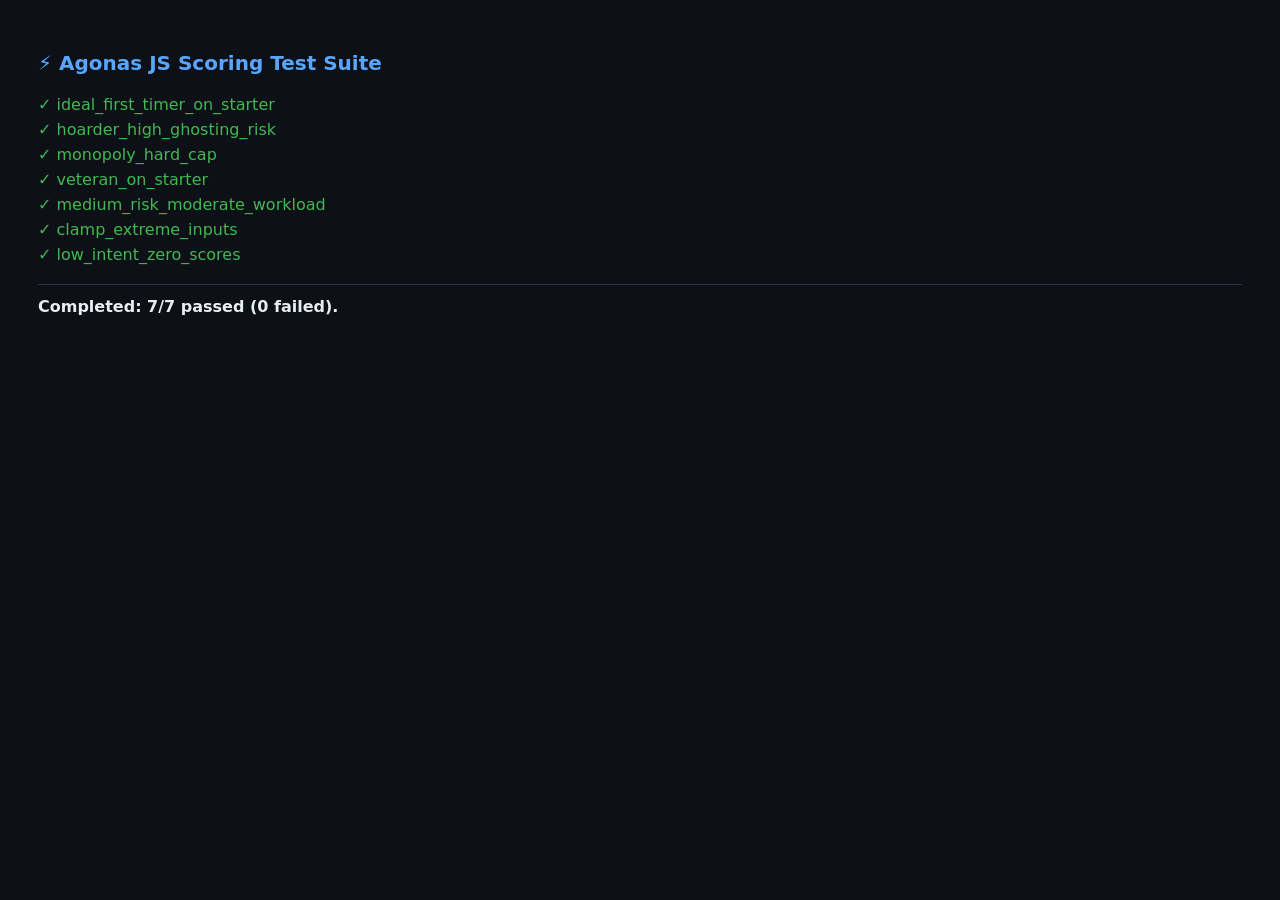
==== extension/tests/test_runner.html @ e10c2d69 "extension" ====
<!doctype html>
<html lang="en">
<head>
  <meta charset="utf-8" />
  <title>Agonas Scorer Test Suite</title>
  <style>
    body { background: #0d1117; color: #e6edf3; font-family: system-ui, sans-serif; padding: 30px; }
    h1 { color: #58a6ff; font-size: 20px; margin-bottom: 20px; }
    .pass { color: #3fb950; margin: 6px 0; }
    .fail { color: #f85149; margin: 6px 0; }
    .summary { margin-top: 20px; font-weight: bold; border-top: 1px solid #30363d; padding-top: 12px; }
  </style>
</head>
<body>
  <h1>⚡ Agonas JS Scoring Test Suite</h1>
  <div id="results">Running tests…</div>

  <script type="module">
    import { runTests } from "./test_scorer.js";

    async function start() {
      const el = document.getElementById("results");
      try {
        const res = await fetch("./test-vectors.json");
        const vectors = await res.json();
        const summary = runTests(vectors);

        el.innerHTML = "";
        for (const r of summary.results) {
          const div = document.createElement("div");
          div.className = r.status === "PASS" ? "pass" : "fail";
          div.textContent = (r.status === "PASS" ? "✓ " : "✗ ") + r.name + (r.errors ? " - " + r.errors.join(", ") : "");
          el.appendChild(div);
        }

        const sumDiv = document.createElement("div");
        sumDiv.className = "summary";
        sumDiv.textContent = `Completed: ${summary.passed}/${summary.total} passed (${summary.failed} failed).`;
        el.appendChild(sumDiv);
      } catch (err) {
        el.textContent = "Error running tests: " + err.message;
      }
    }
    start();
  </script>
</body>
</html>
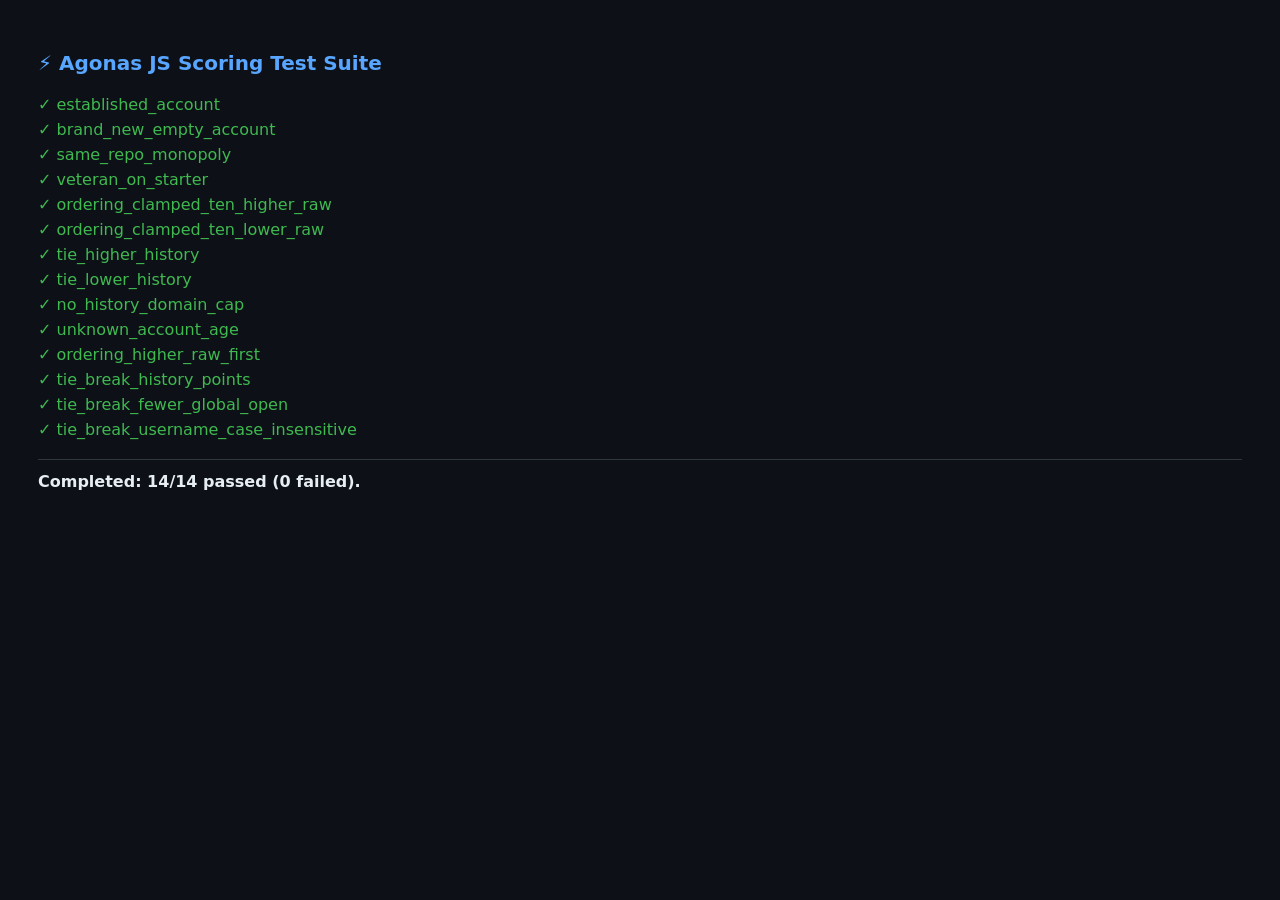
==== commit 63caeefa: "feat: implement core extension UI, scoring engine, API integration, and test suite" ====
--- a/extension/tests/test_runner.html
+++ b/extension/tests/test_runner.html
@@ -21,7 +21,7 @@
     async function start() {
       const el = document.getElementById("results");
       try {
-        const res = await fetch("./test-vectors.json");
+        const res = await fetch("./scoring-vectors.json");
         const vectors = await res.json();
         const summary = runTests(vectors);
 
